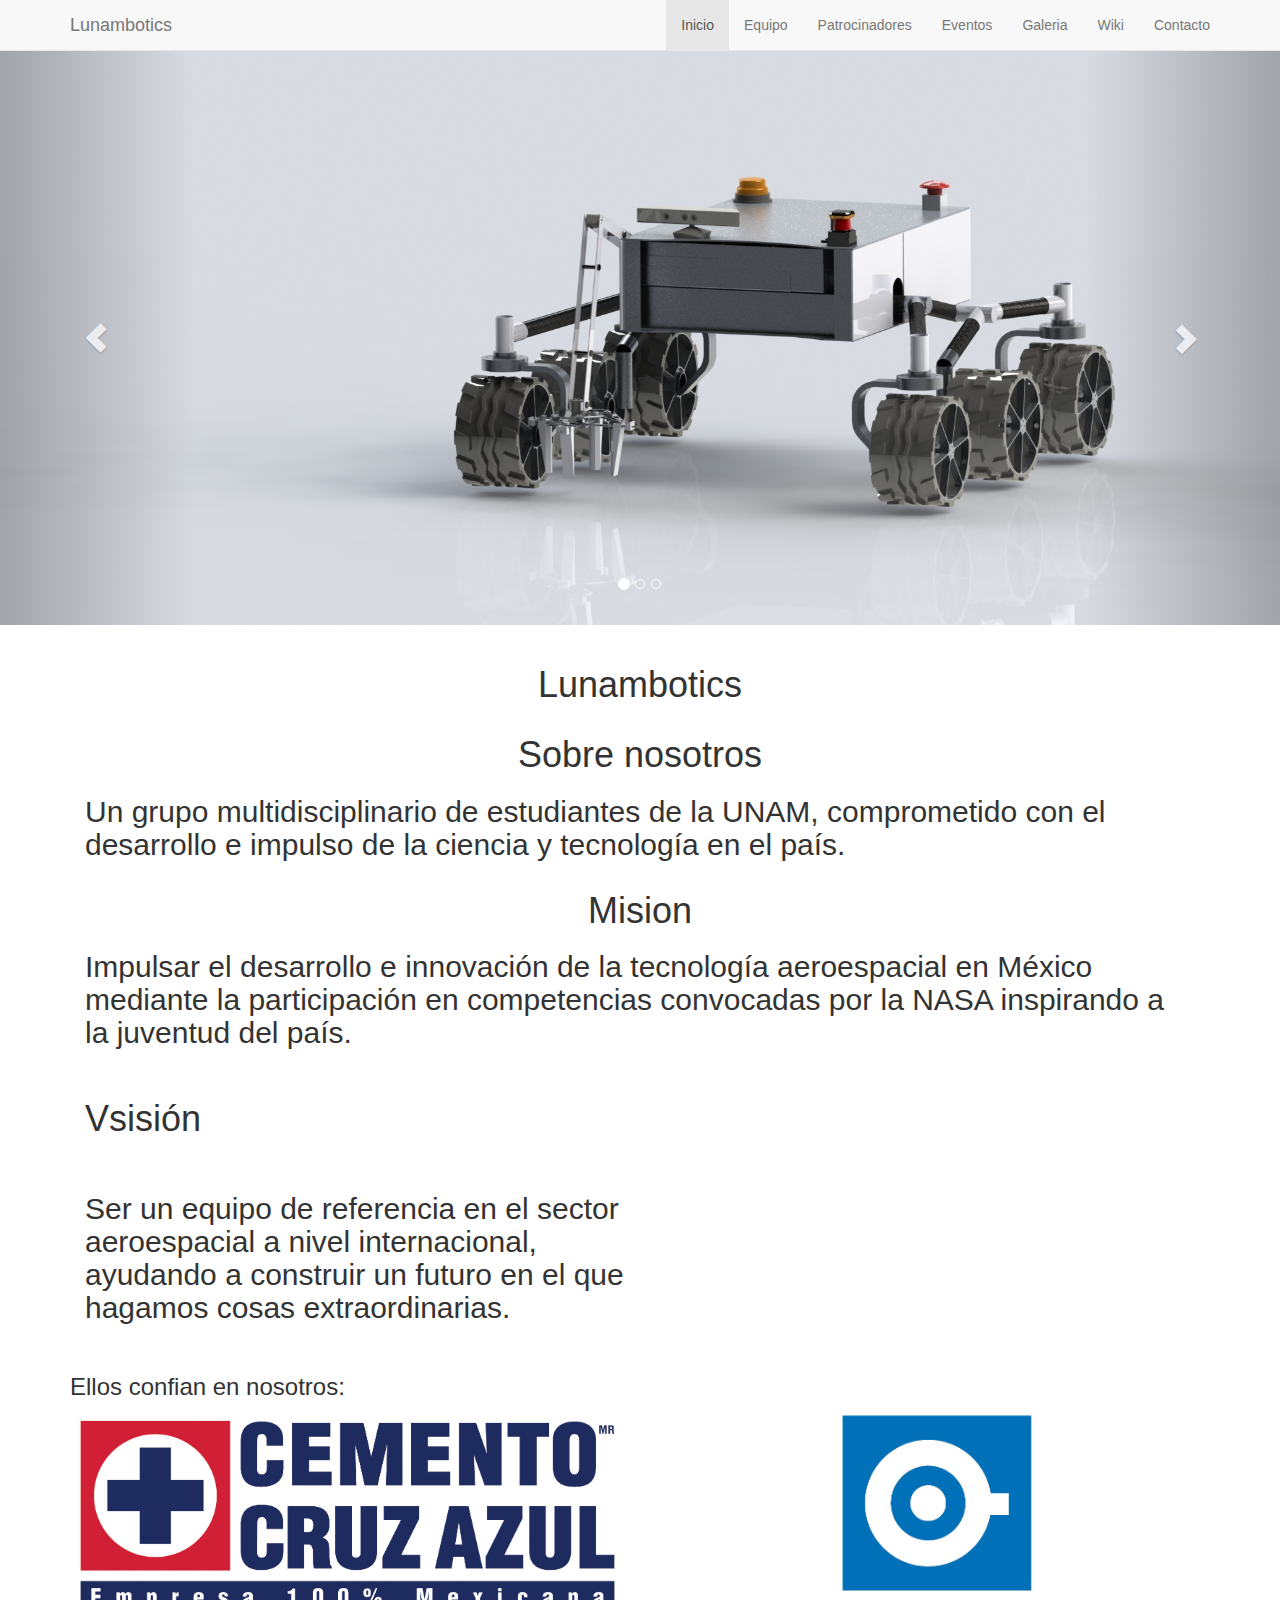
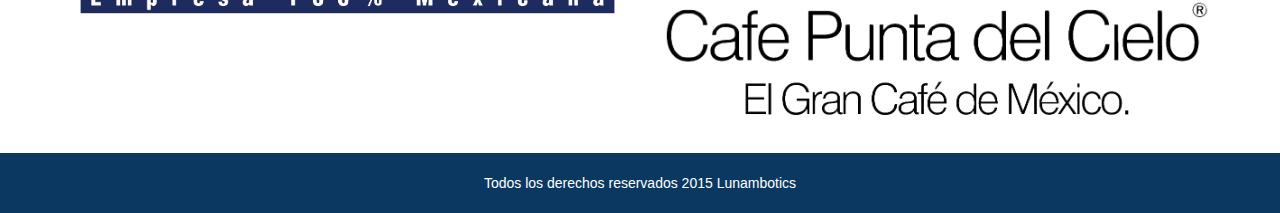
==== index.html @ 6b1e9135 "index.nue" ====
<!DOCTYPE html>
<html lang="en">
<head>
	<meta charset="UTF-8">
	<title>Lunambotics</title>
	<meta http-equiv="X-UA-Compatible" content="IE=edge">
    <meta name="viewport" content="width=device-width, initial-scale=1">
    <link rel="stylesheet" href="css/bootstrap.min.css">
    <link rel="stylesheet" href="css/css.css">
</head>
<body>
	 <div class="navbar navbar-default navbar-static-top "  role="navigation">
      <div class="container">
        <div class="navbar-header">
          <button type="button" class="navbar-toggle collapsed" data-toggle="collapse" data-target=".navbar-collapse">
            <span class="sr-only">Toggle navigation</span>
            <span class="icon-bar"></span>
            <span class="icon-bar"></span>
            <span class="icon-bar"></span>
          </button>
          <a class="navbar-brand" href="index.html">Lunambotics<!--<img id="logo" src="" alt="">--></a>
        </div>
        <div class="navbar-collapse collapse">
          <ul class="nav navbar-nav">
                     
             <!-- <li class="dropdown">
              <a href="#" class="dropdown-toggle" data-toggle="dropdown">Dropdown <span class="caret"></span></a>
              <ul class="dropdown-menu" role="menu">
                <li><a href="#">Action</a></li>
                <li><a href="#">Another action</a></li>
                <li><a href="#">Something else here</a></li>
                <li class="divider"></li>
                <li class="dropdown-header">Nav header</li>
                <li><a href="#">Separated link</a></li>
                <li><a href="#">One more separated link</a></li>
              </ul>
            </li> -->
          </ul>
          <ul class="nav navbar-nav navbar-right">
            <li class="active"><a href="index.html">Inicio</a></li>
            <li><a href="equipo.html">Equipo</a></li>
            <li><a href="patrocinadores.html">Patrocinadores</a></li>
            <li><a href="eventos.html">Eventos</a></li>
            <li><a href="galeria.html">Galeria</a></li>
            <li><a href="wiki.html">Wiki</a></li>
            <li><a href="contacto.html">Contacto</a></li>
            
            
          </ul>
        </div><!--/.nav-collapse -->
      </div>
    </div>
    <div id="carousel-example-generic" class="carousel slide caru" data-ride="carousel">
  <!-- Indicators -->
  <ol class="carousel-indicators">
    <li data-target="#carousel-example-generic" data-slide-to="0" class="active"></li>
    <li data-target="#carousel-example-generic" data-slide-to="1"></li>
    <li data-target="#carousel-example-generic" data-slide-to="2"></li>
  </ol>

  <!-- Wrapper for slides -->
  <div class="carousel-inner">
    <div class="item active" id="ima_carru">
      <img src="images/caru/1.JPG" alt="">
      <div class="carousel-caption">
        
      </div>
    </div>
    
    <div class="item">
      <img src="images/caru/4.JPG" alt="...">
      <div class="carousel-caption">
       
      </div>
    </div>
    
    <div class="item">
      <img src="images/caru/6.JPG" alt="...">
      <div class="carousel-caption">
       
      </div>
    </div>
    <div class="item">
      <img src="images/caru/7.JPG" alt="...">
      <div class="carousel-caption">
       
      </div>
    </div>
    <div class="item">
      <img src="images/caru/8.JPG" alt="...">
      <div class="carousel-caption">
       
      </div>
    </div>
    <div class="item">
      <img src="images/caru/9.jpg" alt="...">
      <div class="carousel-caption">
       
      </div>
    </div>
   
  </div>

  <!-- Controls -->
  <a class="left carousel-control" href="#carousel-example-generic" role="button" data-slide="prev">
    <span class="glyphicon glyphicon-chevron-left"></span>
  </a>
  <a class="right carousel-control" href="#carousel-example-generic" role="button" data-slide="next">
    <span class="glyphicon glyphicon-chevron-right"></span>
  </a>
</div>
<div class="container">
<div class="row">
	</br>
	<div class="col-md-12">
	<h1 class="text-center">Lunambotics</h1>
		<div class="col-md-12">
    <h1 class="text-center">Sobre nosotros</h1>
			<h2>Un grupo multidisciplinario de estudiantes de la UNAM, comprometido
con el desarrollo e
impulso de la ciencia y
tecnología en el país.
			
      </h2>
		</div>
		<div class="col-md-12">
			<h1 class="text-center">Mision</h1>
      <h2>Impulsar el desarrollo e
innovación de la
tecnología aeroespacial
en México mediante la
participación en
competencias
convocadas por la NASA
inspirando a la juventud
del país.</h2>
		</div>
		<div class="col-md-12">
			</br>
		</div>
		<div class="col-md-6">
		<h1>Vsisión</h1>
			<h2></br>Ser un equipo de referencia
en el sector aeroespacial a
nivel internacional,
ayudando a construir un
futuro en el que hagamos
cosas extraordinarias.</h2>
		</div>
		<div class="col-md-6">
			<img src="http://topdecuriosidades.com/wp-content/uploads/2014/02/Curiosity.jpeg" class="img-circle ini" alt="" >
		</div>
		<div class="col-md-12">
			</br>
		</div>
	</div>
	</br>
</div>
     <h3>Ellos confian en nosotros:</h3>
     
     
     <div class="row">
     <div class="col-md-6"><img src="images/logo_CruzAzul100.jpg" class="spon2" alt="">
   <p><br><br></p></div>

   <div class="col-md-6"><img src="images/cafe punta del cielo.png" class="spon2" alt=""><p><br></p></div>
      </div>
</div>
<div class="footer color">
      <div class="container">
        <p class="text-center"><br>Todos los derechos reservados 2015 Lunambotics</p>
      </div>
    </div>
    <script src="https://ajax.googleapis.com/ajax/libs/jquery/1.11.1/jquery.min.js"></script>
    <script src="js/bootstrap.min.js"></script>
</body>
</html>
---- css/css.css ----
html
{
	position: relative;
  font-family: 'Gill Sans';
}
body {
 
  margin-bottom: 60px;

}

.navbar-static-top {
  margin-bottom: 19px;
}
#logo
{
	height: 70px;
}
.footer {
  position: absolute;
  bottom: 0;
  width: 100%;
  height: 60px;
  color: white;
}
.color
{
	background-color: #0B3861;
}
.caru
{
	margin-top: -20px;
	
}
#ima_carru
{

}
.inter
{
  width: 200px;
  box-shadow: 3px 1px 15px 0px rgba(53, 50, 50, 0.37);
}
.titulo
{
  text-align: center;
 
  font-size: 80px;
}
.inter2
{
  width: 100px;
}
.evento
{
  width: 200px;
}
.fondo
{
  background-color: blue;
}
.spon
{
  width: 150px;
}
.spon2
{
  width: 100%;
}
.cons 
{
  width: 100%
}
.ini
{
  width: 100%;
}
.nue
{
  padding-left: 10%
  
}
.con
{
  width: 40%
}
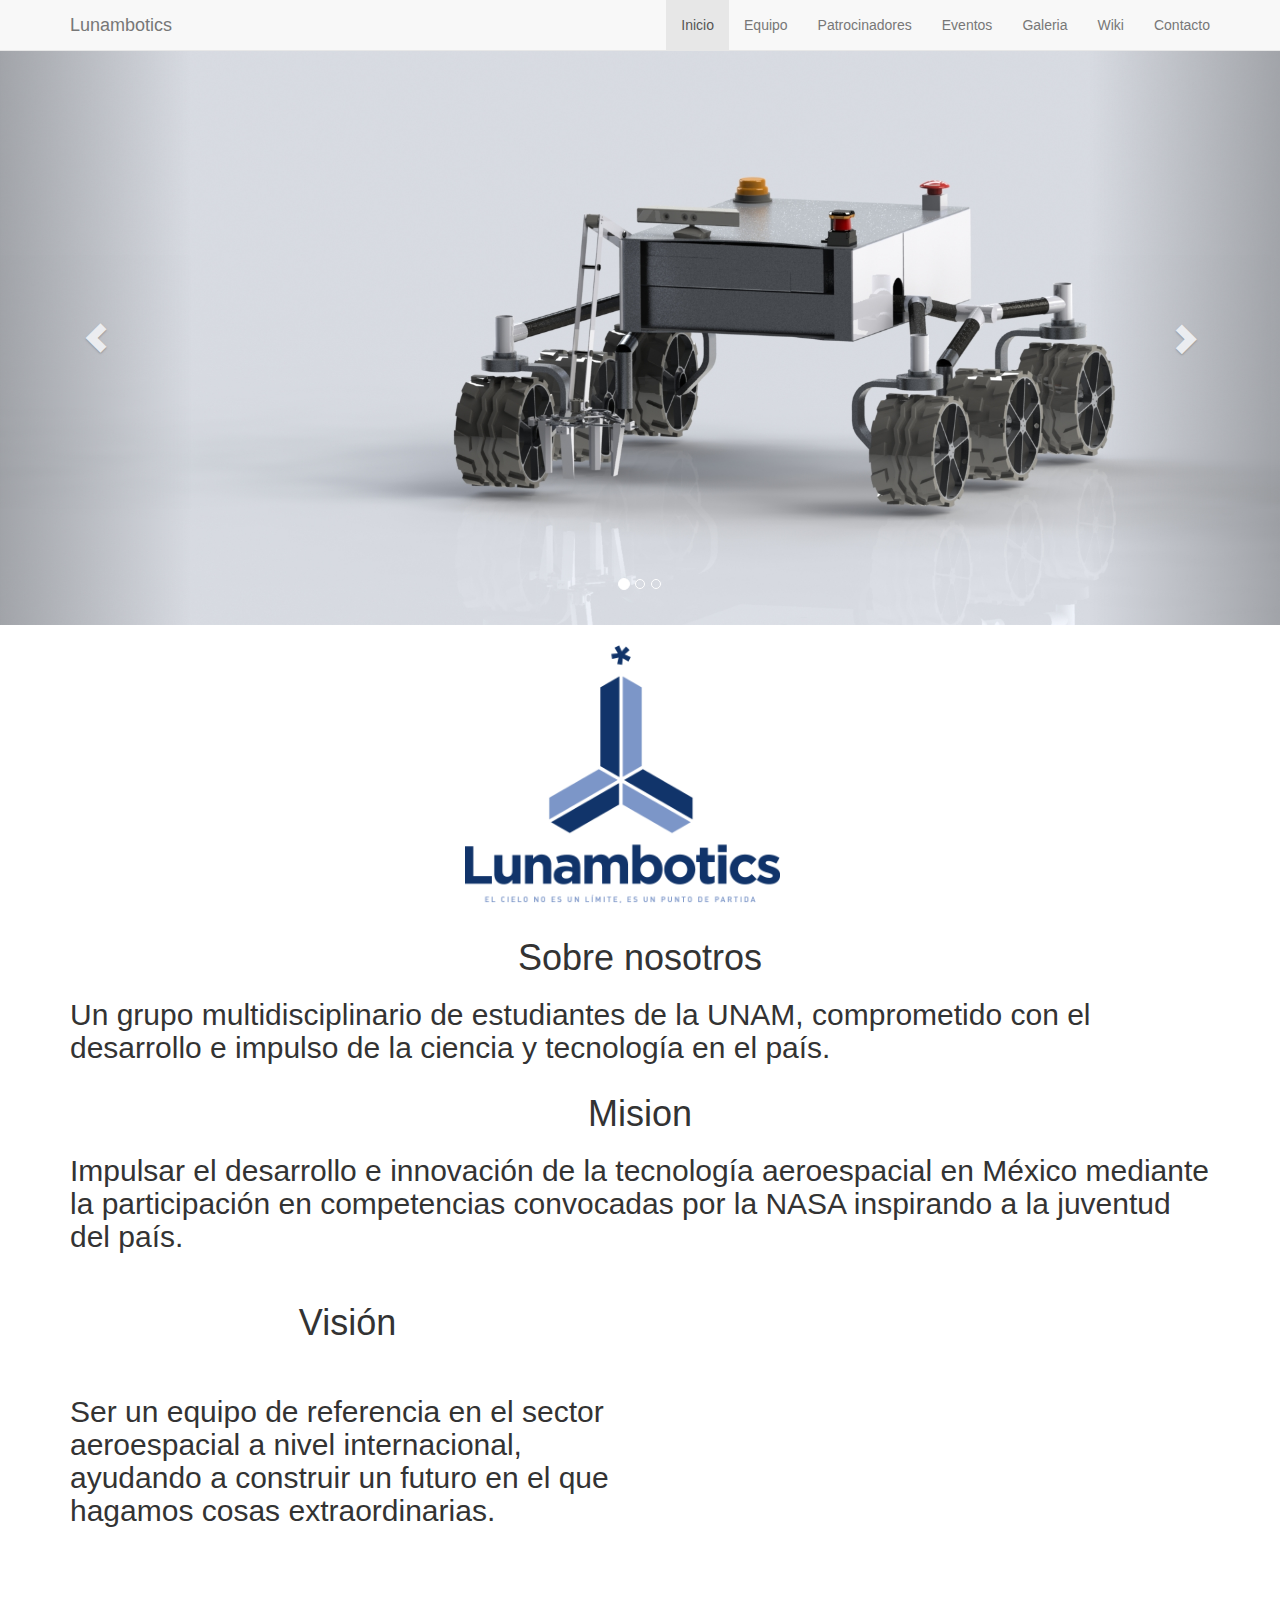
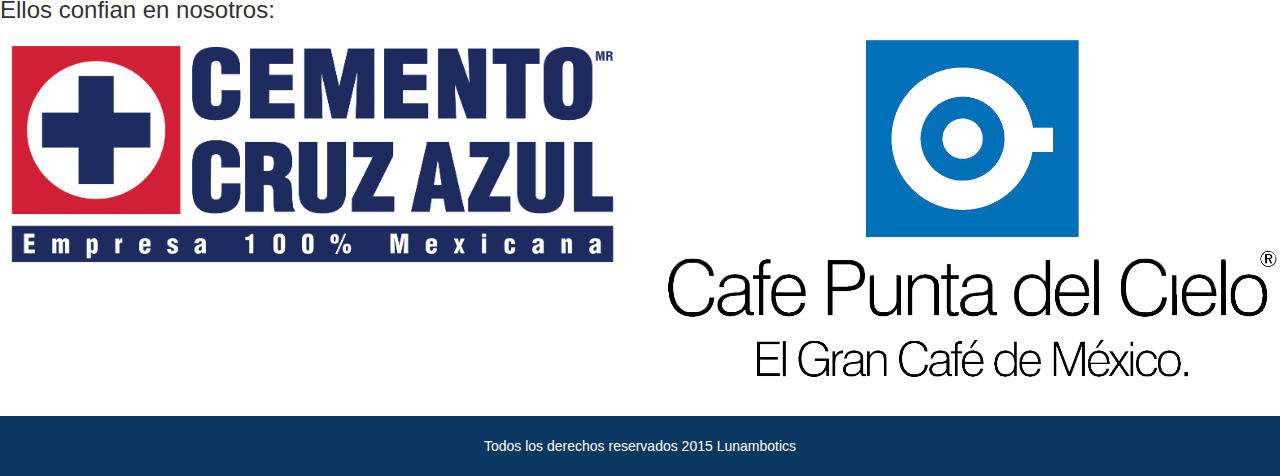
==== commit bf76ae1e: "logo" ====
--- a/index.html
+++ b/index.html
@@ -113,7 +113,11 @@
 <div class="row">
 	</br>
 	<div class="col-md-12">
-	<h1 class="text-center">Lunambotics</h1>
+  <div class="col-md-4"></div>
+  <div class="col-md-4">
+    <img src="images/logo.png" class="logo_index" alt=""></div>
+  </div>
+  <div class="col-md-4"></div>
 		<div class="col-md-12">
     <h1 class="text-center">Sobre nosotros</h1>
 			<h2>Un grupo multidisciplinario de estudiantes de la UNAM, comprometido
@@ -139,7 +143,7 @@
 			</br>
 		</div>
 		<div class="col-md-6">
-		<h1>Vsisión</h1>
+		<h1 class="text-center">Visión</h1>
 			<h2></br>Ser un equipo de referencia
 en el sector aeroespacial a
 nivel internacional,
--- a/css/css.css
+++ b/css/css.css
@@ -83,4 +83,9 @@
 .con
 {
   width: 40%
+}
+.logo_index
+{
+  width: 90%;
+
 }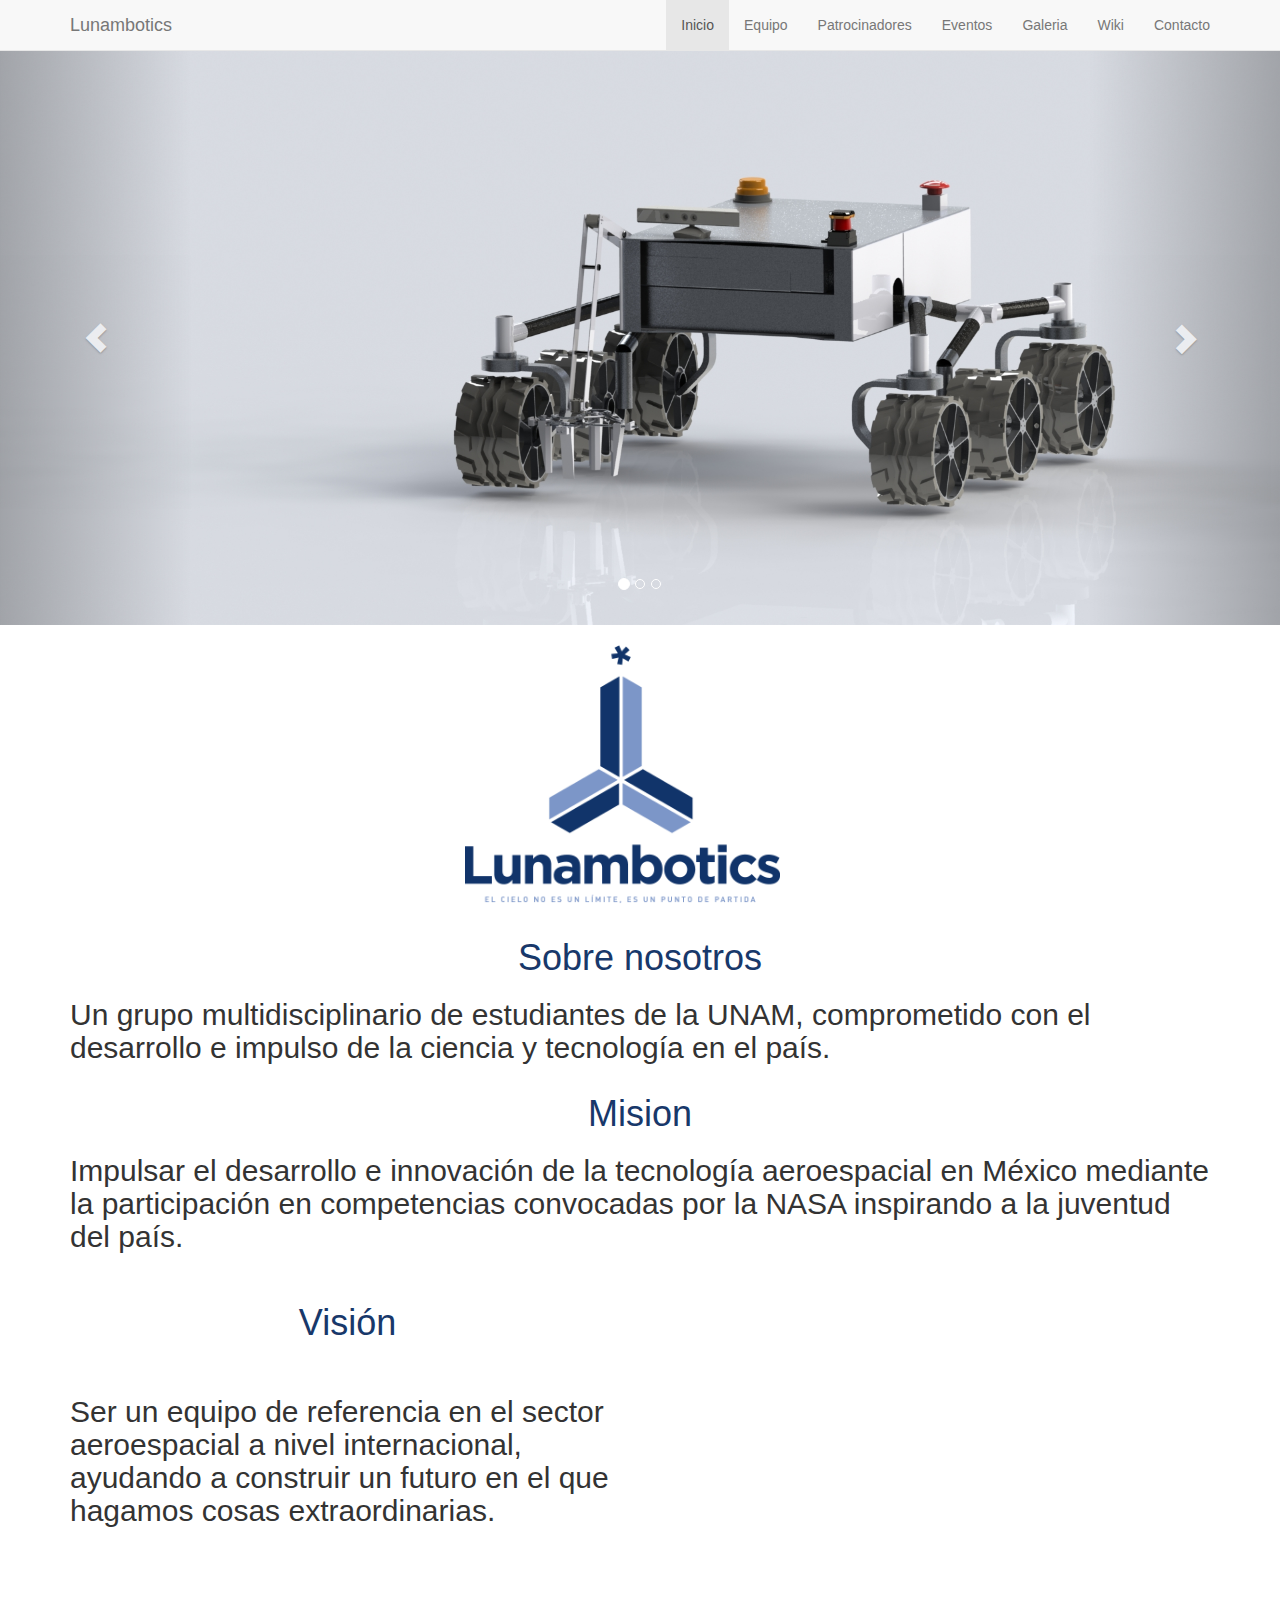
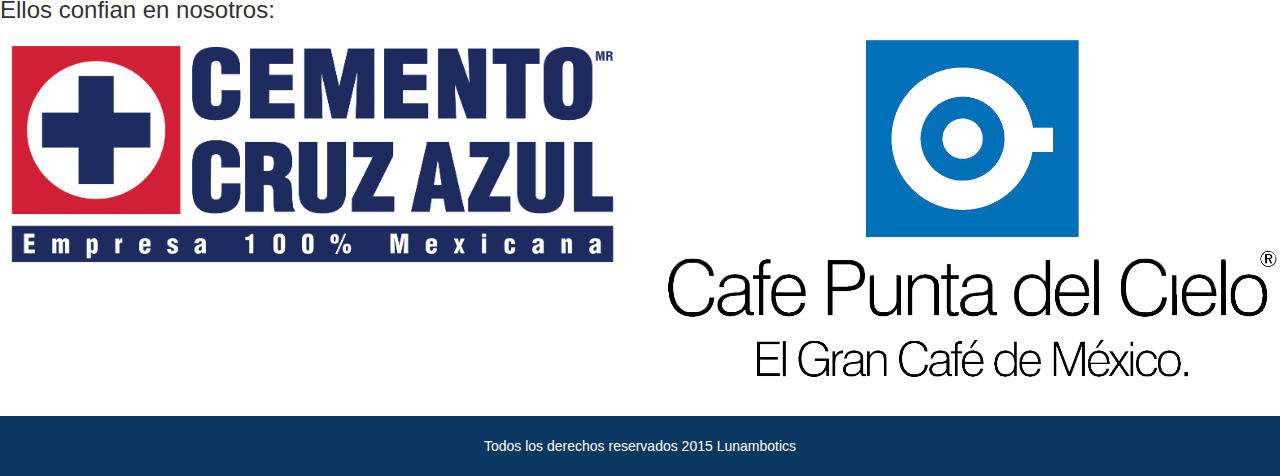
==== commit 013641ba: "links" ====
--- a/index.html
+++ b/index.html
@@ -7,6 +7,8 @@
     <meta name="viewport" content="width=device-width, initial-scale=1">
     <link rel="stylesheet" href="css/bootstrap.min.css">
     <link rel="stylesheet" href="css/css.css">
+    <link rel="shortcut icon" href="images/favicon.ico" type="image/x-icon">
+<link rel="icon" href="images/favicon.ico" type="image/x-icon">
 </head>
 <body>
 	 <div class="navbar navbar-default navbar-static-top "  role="navigation">
@@ -61,39 +63,39 @@
   <!-- Wrapper for slides -->
   <div class="carousel-inner">
     <div class="item active" id="ima_carru">
-      <img src="images/caru/1.JPG" alt="">
+      <img src="images/caru/1.JPG" alt="" class="carru">
       <div class="carousel-caption">
         
       </div>
     </div>
     
     <div class="item">
-      <img src="images/caru/4.JPG" alt="...">
+      <img src="images/caru/4.JPG" alt="..." class="carru">
       <div class="carousel-caption">
        
       </div>
     </div>
     
     <div class="item">
-      <img src="images/caru/6.JPG" alt="...">
+      <img src="images/caru/6.JPG" alt="..." class="carru">
       <div class="carousel-caption">
        
       </div>
     </div>
     <div class="item">
-      <img src="images/caru/7.JPG" alt="...">
+      <img src="images/caru/7.JPG" alt="..." class="carru">
       <div class="carousel-caption">
        
       </div>
     </div>
     <div class="item">
-      <img src="images/caru/8.JPG" alt="...">
+      <img src="images/caru/8.JPG" alt="..." class="carru">
       <div class="carousel-caption">
        
       </div>
     </div>
     <div class="item">
-      <img src="images/caru/9.jpg" alt="...">
+      <img src="images/caru/9.jpg" alt="..." class="carru">
       <div class="carousel-caption">
        
       </div>
@@ -119,7 +121,7 @@
   </div>
   <div class="col-md-4"></div>
 		<div class="col-md-12">
-    <h1 class="text-center">Sobre nosotros</h1>
+    <h1 class="text-center titu">Sobre nosotros</h1>
 			<h2>Un grupo multidisciplinario de estudiantes de la UNAM, comprometido
 con el desarrollo e
 impulso de la ciencia y
@@ -128,7 +130,7 @@
       </h2>
 		</div>
 		<div class="col-md-12">
-			<h1 class="text-center">Mision</h1>
+			<h1 class="text-center titu">Mision</h1>
       <h2>Impulsar el desarrollo e
 innovación de la
 tecnología aeroespacial
@@ -143,7 +145,7 @@
 			</br>
 		</div>
 		<div class="col-md-6">
-		<h1 class="text-center">Visión</h1>
+		<h1 class="text-center titu">Visión</h1>
 			<h2></br>Ser un equipo de referencia
 en el sector aeroespacial a
 nivel internacional,
@@ -160,7 +162,7 @@
 	</div>
 	</br>
 </div>
-     <h3>Ellos confian en nosotros:</h3>
+     <h3 class="">Ellos confian en nosotros:</h3>
      
      
      <div class="row">
--- a/css/css.css
+++ b/css/css.css
@@ -88,4 +88,8 @@
 {
   width: 90%;
 
-}+}
+.titu
+{
+  color: #18386A;
+}
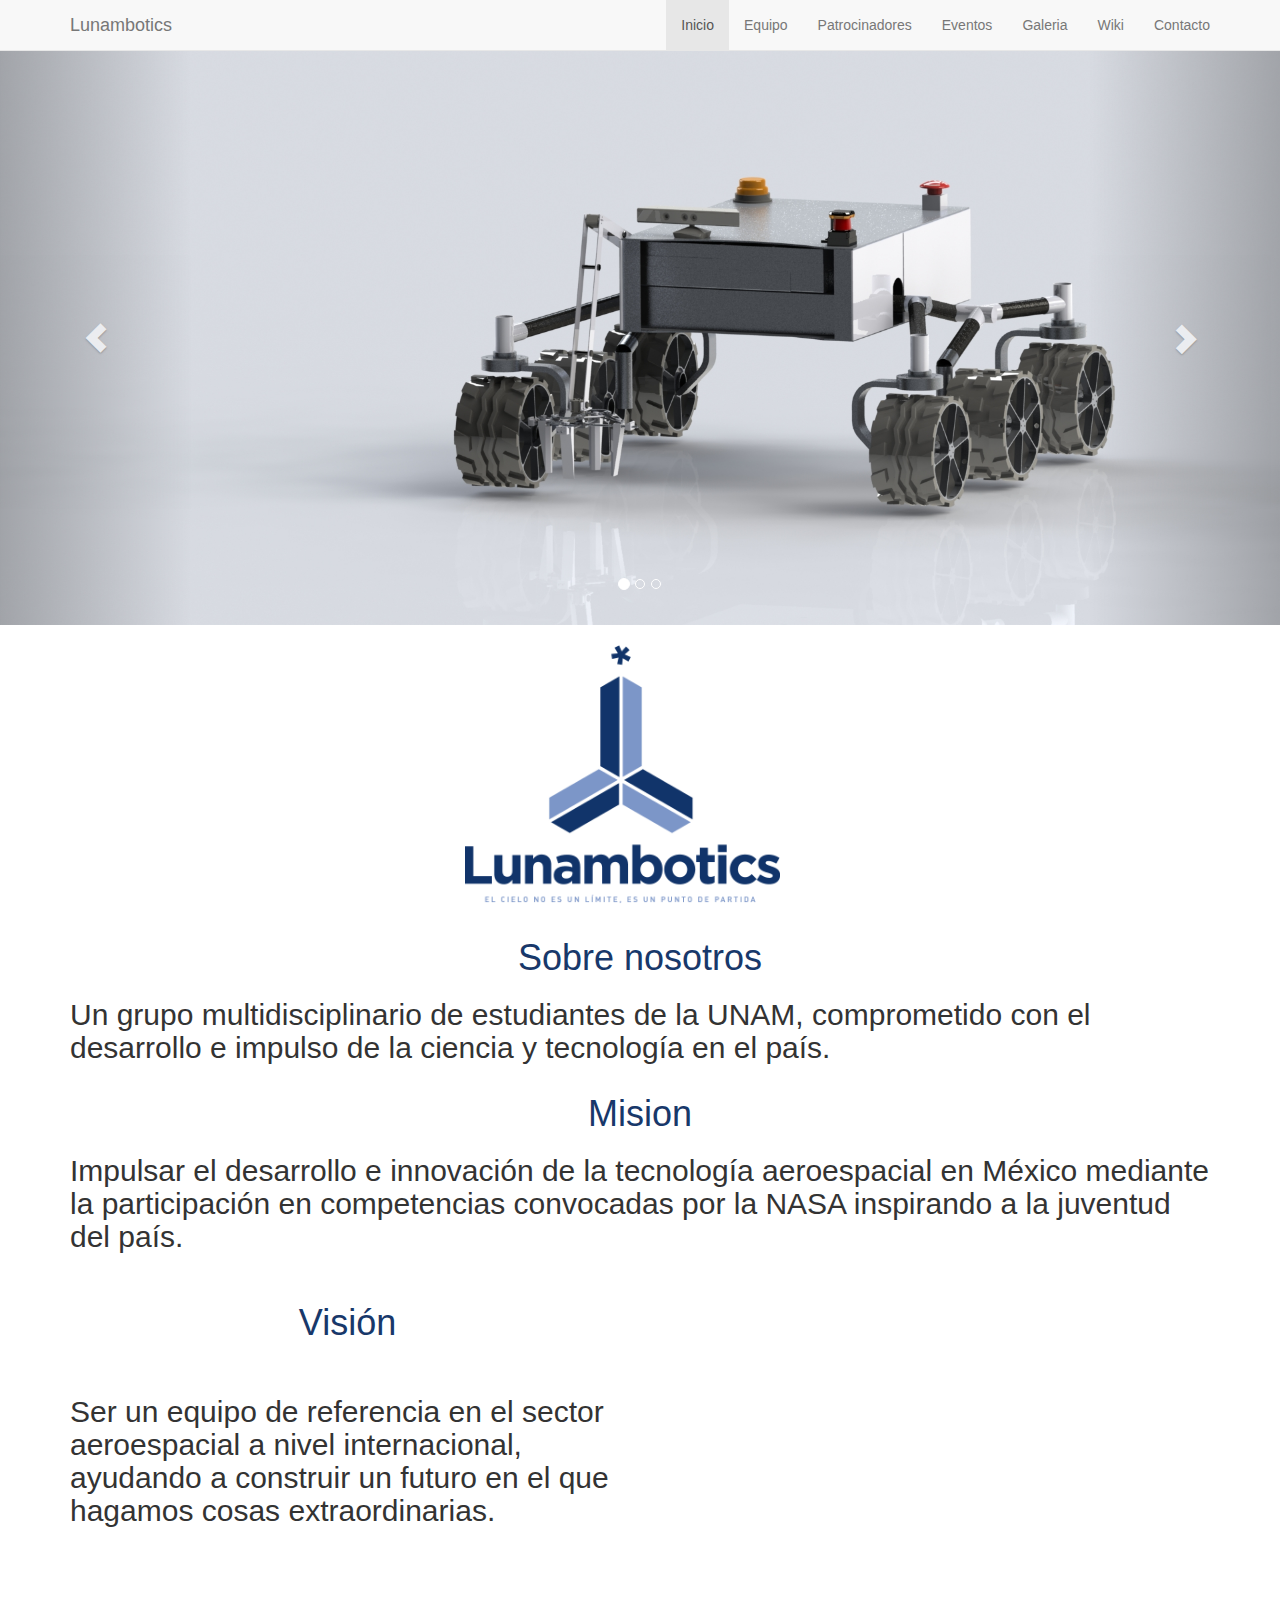
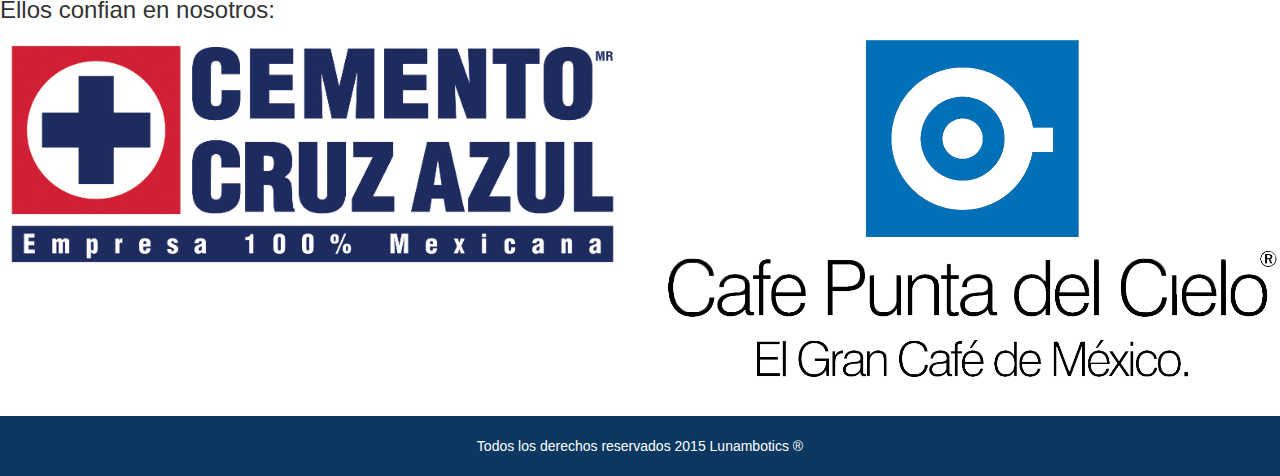
==== commit 673b7072: "mucho" ====
--- a/index.html
+++ b/index.html
@@ -70,26 +70,26 @@
     </div>
     
     <div class="item">
-      <img src="images/caru/4.JPG" alt="..." class="carru">
+      <img src="images/caru/2.JPG" alt="..." class="carru">
       <div class="carousel-caption">
        
       </div>
     </div>
     
     <div class="item">
-      <img src="images/caru/6.JPG" alt="..." class="carru">
+      <img src="images/caru/3.JPG" alt="..." class="carru">
       <div class="carousel-caption">
        
       </div>
     </div>
     <div class="item">
-      <img src="images/caru/7.JPG" alt="..." class="carru">
+      <img src="images/caru/4.JPG" alt="..." class="carru">
       <div class="carousel-caption">
        
       </div>
     </div>
     <div class="item">
-      <img src="images/caru/8.JPG" alt="..." class="carru">
+      <img src="images/caru/5.jpg" alt="..." class="carru">
       <div class="carousel-caption">
        
       </div>
@@ -99,6 +99,14 @@
       <div class="carousel-caption">
        
       </div>
+
+    </div>
+       <div class="item">
+      <img src="images/caru/8.JPG" alt="..." class="carru">
+      <div class="carousel-caption">
+       
+      </div>
+      
     </div>
    
   </div>
@@ -174,7 +182,7 @@
 </div>
 <div class="footer color">
       <div class="container">
-        <p class="text-center"><br>Todos los derechos reservados 2015 Lunambotics</p>
+        <p class="text-center"><br>Todos los derechos reservados 2015 Lunambotics &reg</p>
       </div>
     </div>
     <script src="https://ajax.googleapis.com/ajax/libs/jquery/1.11.1/jquery.min.js"></script>
--- a/css/css.css
+++ b/css/css.css
@@ -30,6 +30,7 @@
 .caru
 {
 	margin-top: -20px;
+  height: 90%;
 	
 }
 #ima_carru
@@ -39,6 +40,7 @@
 .inter
 {
   width: 200px;
+  height: 210px;
   box-shadow: 3px 1px 15px 0px rgba(53, 50, 50, 0.37);
 }
 .titulo
@@ -93,3 +95,16 @@
 {
   color: #18386A;
 }
+.rede
+{
+  padding-left: 30%;
+}
+.mail
+{
+  margin-left: 30%;
+}
+.titu-vic
+{
+  
+  font-size: 20px;
+}